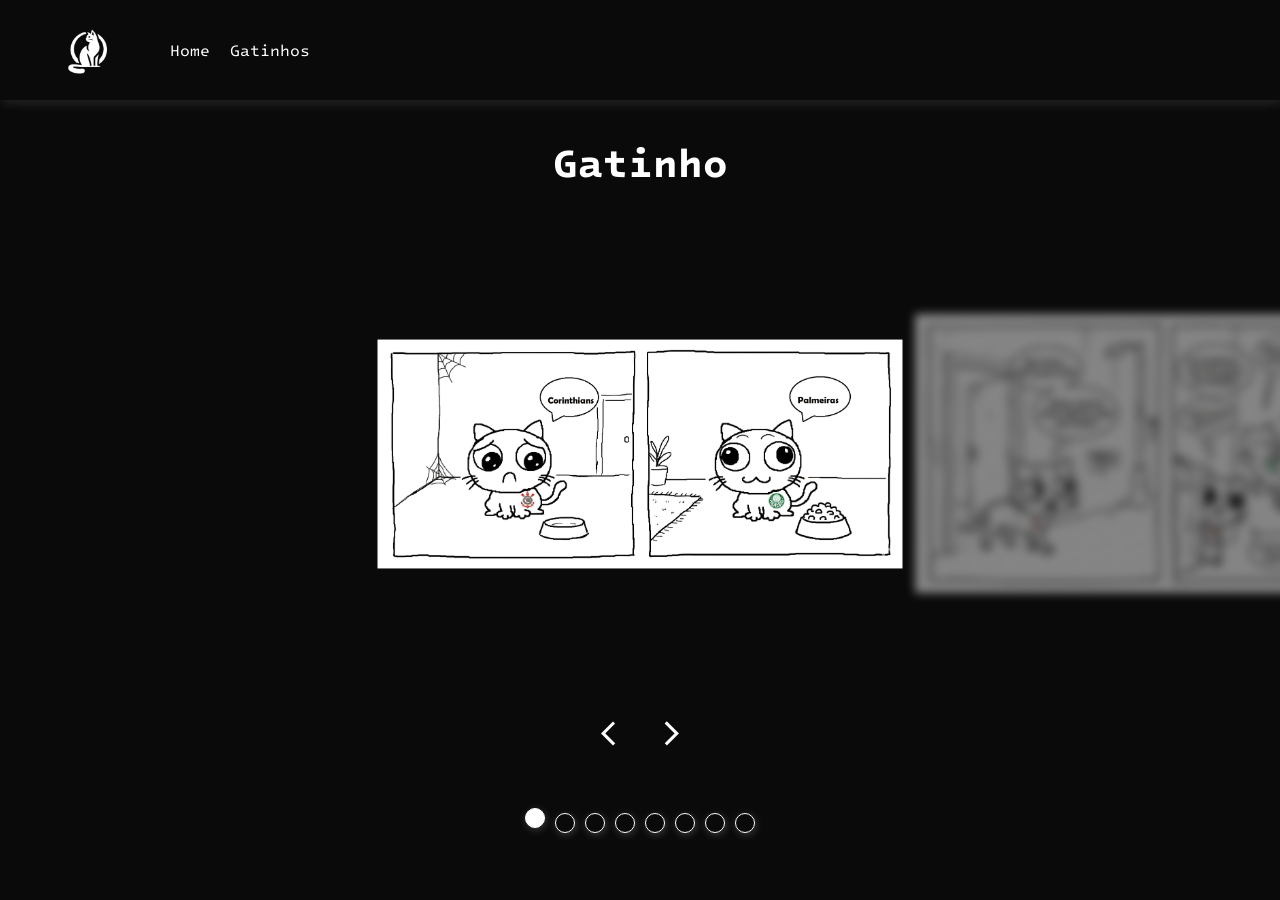
==== gatinho.html @ 29cb4652 "Firts commit" ====
<!DOCTYPE html>
<html lang="pt-br">

<head>
    <meta charset="UTF-8">
    <meta name="viewport" content="width=device-width, initial-scale=1.0">
    <link rel="stylesheet" href="style.css">
    <title>Gatinho</title>
</head>

<body>
    <header>
        <img src="./img/gatoBrancoLogo.png" alt="Foto da logo">
        <nav>
            <a href="index.html">Home</a>
            <a href="gatinho.html">Gatinhos</a>
        </nav>
    </header>
    <main class="loadView">
        <h2>Gatinho</h2>
        <section class="containerCat">
            <img src="./img/GatoCorinthiansQuadrinhoUm.png" alt="Quadrinho 1">
            <img src="./img/GatoCorinthiansQuadrinhoDois.png" alt="Quadrinho 2">
            <img src="./img/GatoCorinthiansQuadrinhoTres.png" alt="Quadrinho 3">
            <img src="./img/GatoCorinthiansQuadrinhoQuatro.png" alt="Quadrinho 4">
            <img src="./img/GatoCorinthiansQuadrinhoCinco.png" alt="Quadrinho 5">
            <img src="./img/GatoCorinthiansQuadrinhoSeis.png" alt="Quadrinho 6">
            <img src="./img/GatoCorinthiansQuadrinhoSete.png" alt="Quadrinho 7">
            <img src="./img/GatoCorinthiansQuadrinhoOito.png" alt="Quadrinho 8">
        </section>
        <div class="pass">
            <img src="./img/arrowLeft.png" alt="Seta esquerda"><img src="./img/arrowRigth.png" alt="Seta direita">
        </div>
        <section class="countView">
            <div class="counting active"></div>
            <div class="counting"></div>
            <div class="counting"></div>
            <div class="counting"></div>
            <div class="counting"></div>
            <div class="counting"></div>
            <div class="counting"></div>
            <div class="counting"></div>
        </section>
    </main>
    <script src="script.js"></script>
</body>

</html>
---- style.css ----
@import url('https://fonts.googleapis.com/css2?family=Intel+One+Mono:ital,wght@0,300..700;1,300..700&display=swap');

* {
    padding: 0;
    margin: 0;
    box-sizing: border-box;
    font-family: "Intel One Mono", monospace;
}

body {
    background-color: #0a0a0a;
}

header {
    width: 100%;
    background-color: #0a0a0a;
    box-shadow: 2px 4px 10px #ffffff1a;
    padding: 50px;
    height: 40px;
    display: flex;
    align-items: center;
    gap: 20px;
    justify-content: left;
}

header img {
    width: 80px;
    height: 80px;
}

nav {
    padding: 20px;
    display: flex;
    align-items: center;
    justify-content: center;
    gap: 20px;
}

nav a {
    text-decoration: none;
    color: white;
    transition: 0.5s ease;
}

nav a:hover {
    color: #c2c2c2;
    transform: translateY(-5px);
}

main {
    height: 100vh;
}

.container {
    display: flex;
    align-items: center;
    justify-content: center;
    flex-direction: column;
    gap: 20px;
    box-shadow: 2px 4px 10px #ffffff1a;
    border-radius: 12px;
    width: 80%;
    height: 400px;
    margin: 0 auto;
    color: white;
    margin-top: 150px;
    padding: 40px;
}

.box {
    display: flex;
    flex-direction: column;
}

.card {
    display: flex;
    align-items: center;
    justify-content: center;
    flex-direction: column;
    width: 200px;
    height: 300px;
}

.card h2 {
    font-size: 18px;
    font-weight: 500;
    color: white;
}

.card img {
    width: 200px;
    height: 250px;
    border-radius: 12px;
    transition: 0.4s ease;
}
.card img:hover{
    transform: scale(1.02);
}

.box a {
    text-decoration: none;
}

.loadView {
    display: flex;
    align-items: center;
    justify-content: space-around;
    flex-direction: column;
    height: 85vh;
}

.loadView h2 {
    color: white;
    font-size: 40px;
}

.containerCat {
    display: flex;
    align-items: center;
    gap: 25px;
    width: 100%;
    overflow-x: auto;
    scroll-behavior: smooth;
    padding: 0 calc(50% - 250px);
    box-sizing: border-box;
    -ms-overflow-style: none;
    scrollbar-width: none;
}

.containerCat::-webkit-scrollbar {
    display: none;
}

.containerCat img {
    width: 500px;
    height: 400px;
    object-fit: contain;
    flex-shrink: 0;
    transition: all 0.5s ease;
    filter: blur(5px);
    opacity: 0.5;
}

.containerCat img.active {
    filter: blur(0);
    opacity: 1;
    transform: scale(1.05);
}

.pass {
    display: flex;
    gap: 20px;
}

.pass img {
    cursor: pointer;
    transition: 0.3s ease;
}

.pass img:hover {
    transform: scale(1.1);
}

.countView {
    display: flex;
    align-items: center;
    justify-content: center;
    gap: 10px;
}

.countView div {
    width: 20px;
    height: 20px;
    background-color: transparent;
    border: 1px solid white;
    box-shadow: 1px 2px 8px rgb(255, 255, 255, 0.2);
    border-radius: 50%;
    transition: 0.5s ease;
    cursor: pointer;
}

.countView div:hover {
    transform: translateY(-5px);
}

.countView div.active {
    transform: translateY(-5px);
    background-color: white;
}
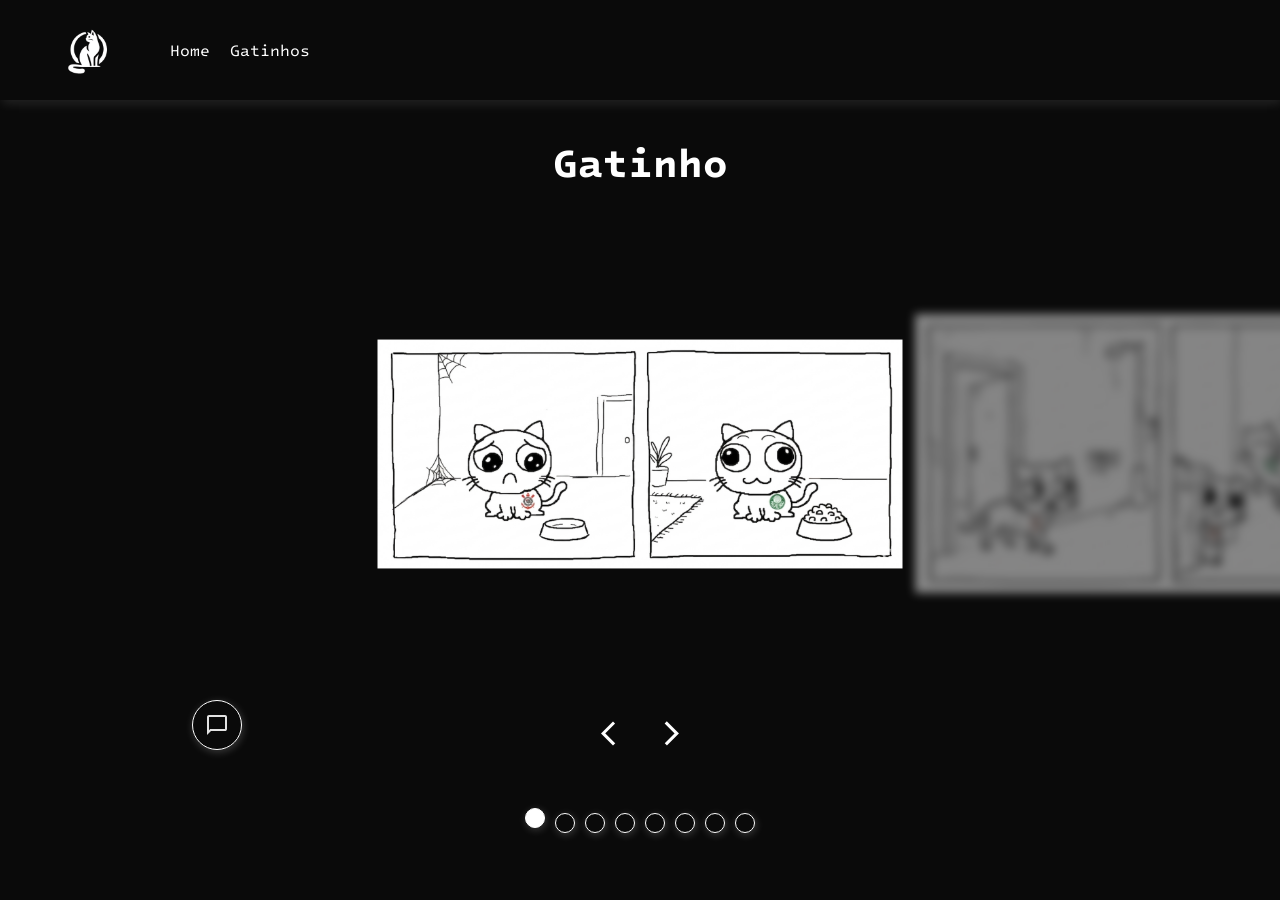
==== commit 1da94c25: "Second Commit" ====
--- a/gatinho.html
+++ b/gatinho.html
@@ -19,14 +19,14 @@
     <main class="loadView">
         <h2>Gatinho</h2>
         <section class="containerCat">
-            <img src="./img/GatoCorinthiansQuadrinhoUm.png" alt="Quadrinho 1">
-            <img src="./img/GatoCorinthiansQuadrinhoDois.png" alt="Quadrinho 2">
-            <img src="./img/GatoCorinthiansQuadrinhoTres.png" alt="Quadrinho 3">
-            <img src="./img/GatoCorinthiansQuadrinhoQuatro.png" alt="Quadrinho 4">
-            <img src="./img/GatoCorinthiansQuadrinhoCinco.png" alt="Quadrinho 5">
-            <img src="./img/GatoCorinthiansQuadrinhoSeis.png" alt="Quadrinho 6">
-            <img src="./img/GatoCorinthiansQuadrinhoSete.png" alt="Quadrinho 7">
-            <img src="./img/GatoCorinthiansQuadrinhoOito.png" alt="Quadrinho 8">
+            <img src="./img/GatoCorinthiansQuadrinhoUmSemBalao.png" alt="Quadrinho 1">
+            <img src="./img/GatoCorinthainsQuadrinhoDoisSemBalao.png" alt="Quadrinho 2">
+            <img src="./img/GatoCorinthiansQuadrinhoTresSemBalao.png" alt="Quadrinho 3">
+            <img src="./img/GatoCorinthiansQuadrinhoQuatroSemBalao.png" alt="Quadrinho 4">
+            <img src="./img/GatoCorinthiansQuadrinhoCincoSemBalao.png" alt="Quadrinho 5">
+            <img src="./img/GatoCorinthiansQuadrinhoSeisSemBalao.png" alt="Quadrinho 6">
+            <img src="./img/GatoCorinthiansQuadrinhoSeteSemBalao.png" alt="Quadrinho 7">
+            <img src="./img/GatoCorinthiansQuadrinhoOitoSemBalao.png" alt="Quadrinho 8">
         </section>
         <div class="pass">
             <img src="./img/arrowLeft.png" alt="Seta esquerda"><img src="./img/arrowRigth.png" alt="Seta direita">
@@ -41,6 +41,9 @@
             <div class="counting"></div>
             <div class="counting"></div>
         </section>
+        <div id="comment">
+            <img src="./img/CommentIcon.svg " alt="">
+        </div>
     </main>
     <script src="script.js"></script>
 </body>
--- a/style.css
+++ b/style.css
@@ -93,7 +93,8 @@
     border-radius: 12px;
     transition: 0.4s ease;
 }
-.card img:hover{
+
+.card img:hover {
     transform: scale(1.02);
 }
 
@@ -186,4 +187,28 @@
 .countView div.active {
     transform: translateY(-5px);
     background-color: white;
+}
+
+#comment {
+    position: absolute;
+    bottom: 150px;
+    left: 15%;
+    border: 1px solid white;
+    border-radius: 50%;
+    padding: 10px;
+    height: 50px;
+    width: 50px;
+    display: flex;
+    align-items: center;
+    justify-content: center;
+    box-shadow: 1px 2px 8px rgb(255, 255, 255, 0.2);
+    transition: 0.5s ease;
+    cursor: pointer;
+}
+
+#comment:hover {
+    background-color: white;
+}
+#comment:hover img{
+    filter: invert(100%);
 }
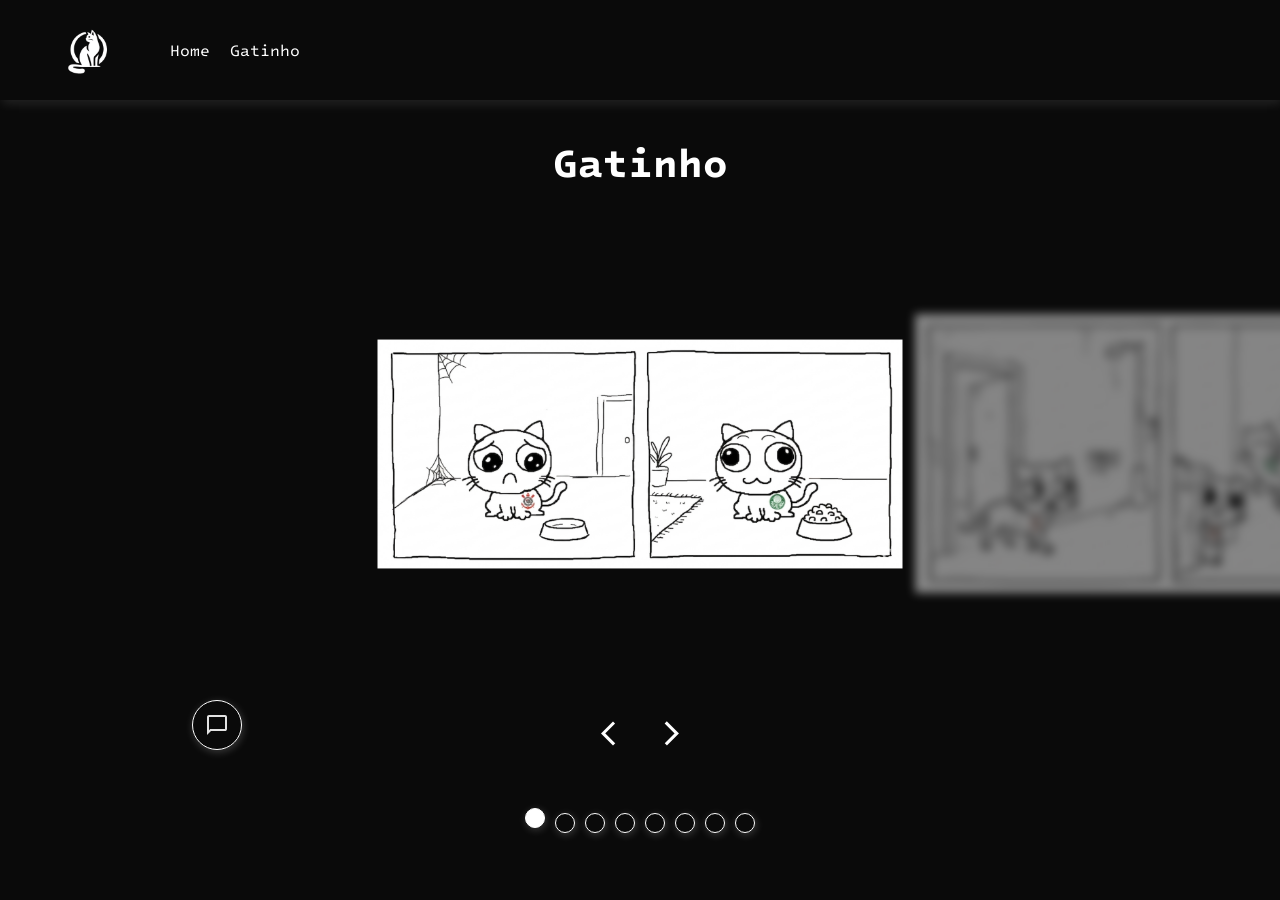
==== commit a86bf06a: "Second Commit V2" ====
--- a/gatinho.html
+++ b/gatinho.html
@@ -13,7 +13,7 @@
         <img src="./img/gatoBrancoLogo.png" alt="Foto da logo">
         <nav>
             <a href="index.html">Home</a>
-            <a href="gatinho.html">Gatinhos</a>
+            <a href="gatinho.html">Gatinho</a>
         </nav>
     </header>
     <main class="loadView">
